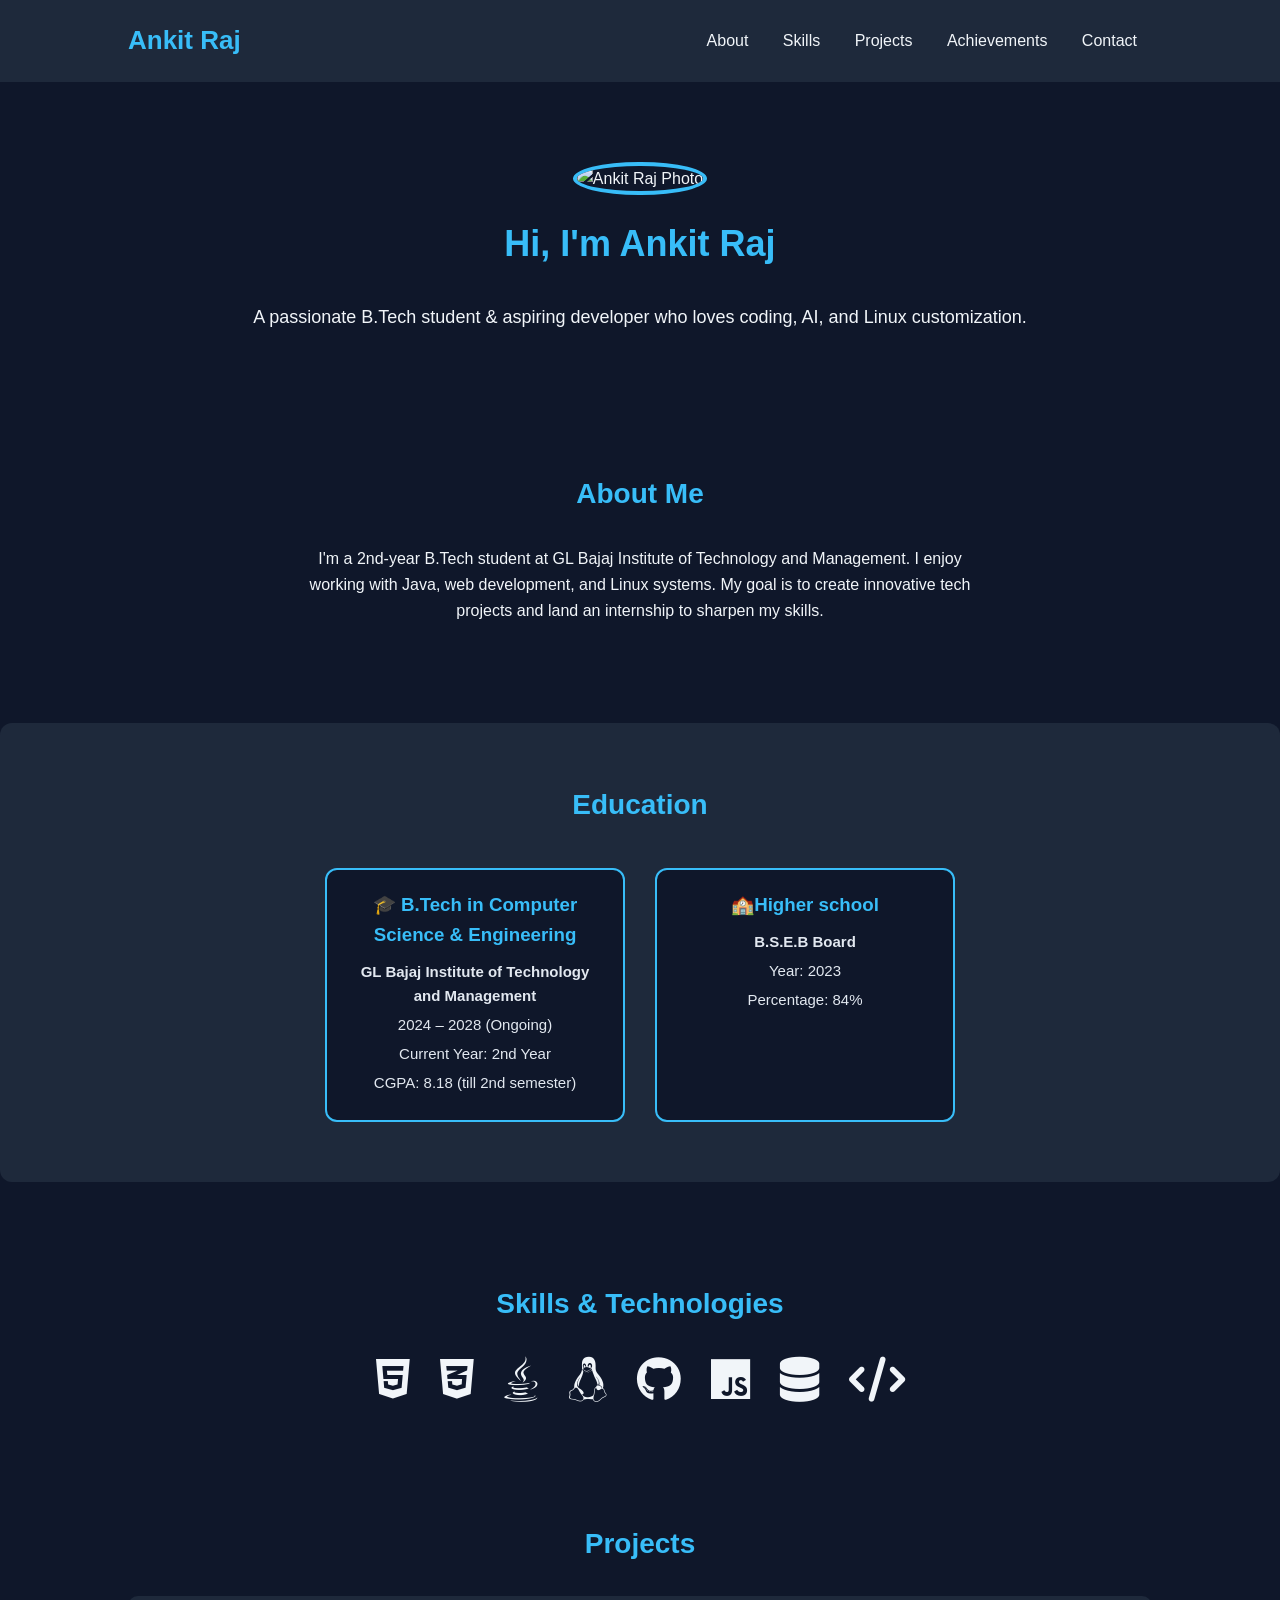
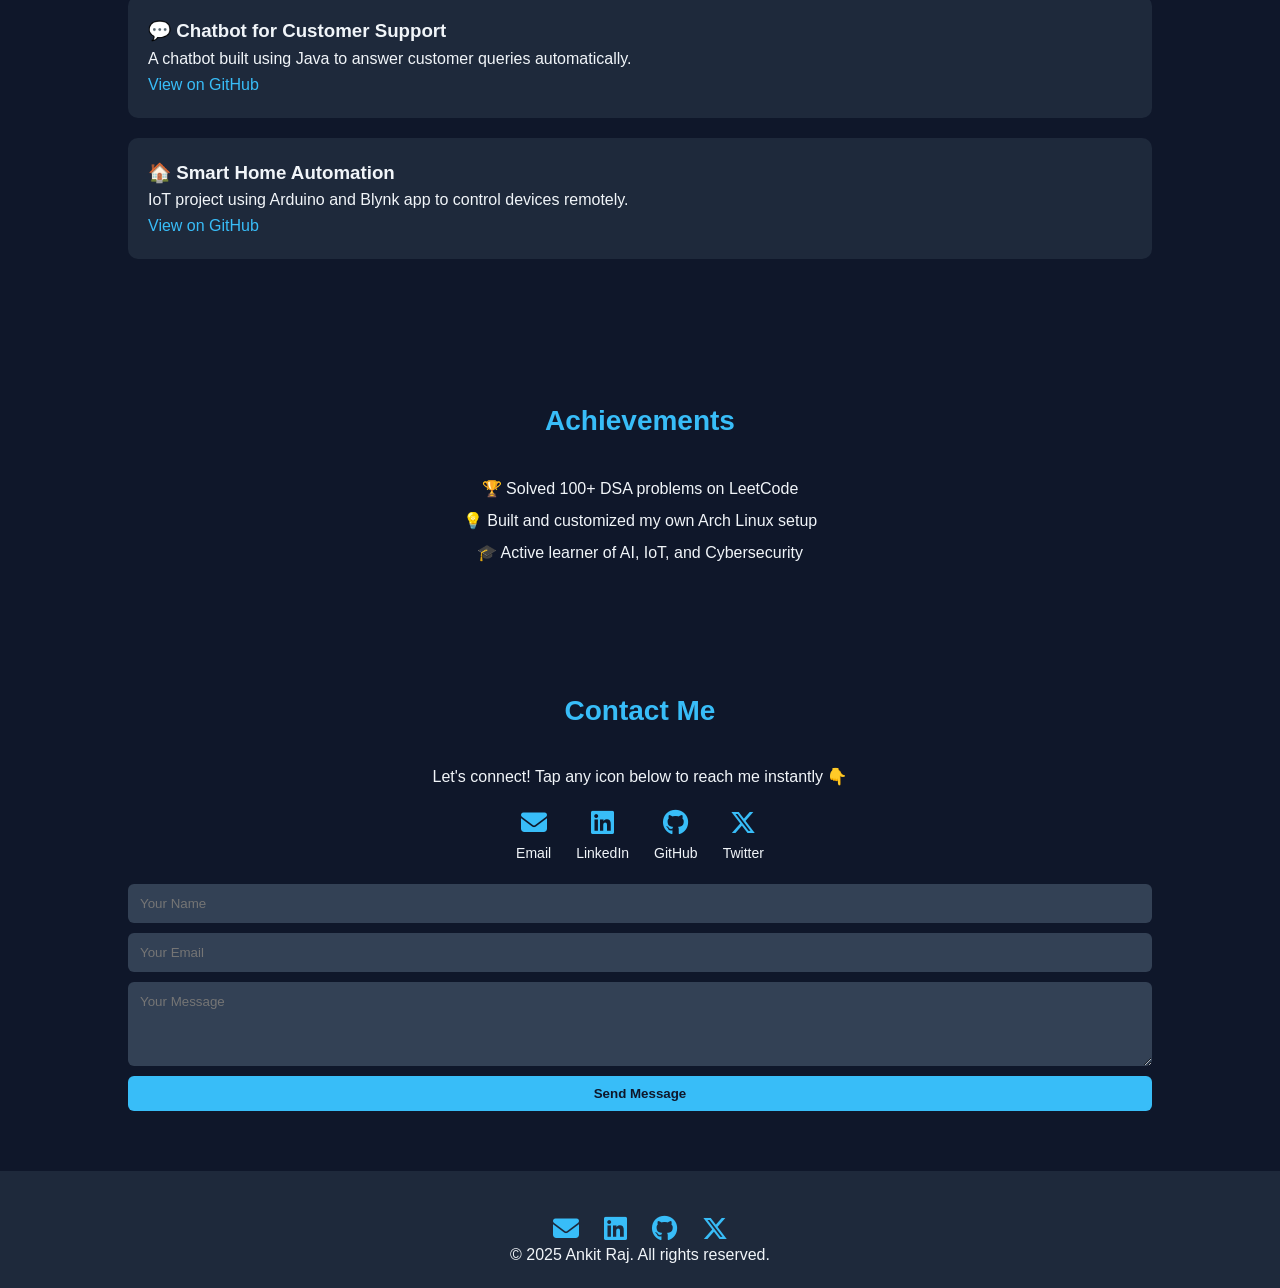
==== index.html @ f0e7cd14 "Rename index1.html to index.html" ====
<!DOCTYPE html>
<html lang="en">
<head>
  <meta charset="UTF-8" />
  <meta name="viewport" content="width=device-width, initial-scale=1.0" />
  <title>Ankit Raj | Portfolio</title>
  <link rel="stylesheet" href="https://cdnjs.cloudflare.com/ajax/libs/font-awesome/6.5.0/css/all.min.css">
  <style>
    * {
      margin: 0;
      padding: 0;
      box-sizing: border-box;
      font-family: "Poppins", sans-serif;
    }

    body {
      background-color: #0f172a;
      color: #f1f5f9;
      line-height: 1.6;
      scroll-behavior: smooth;
    }

    header {
      background-color: #1e293b;
      padding: 20px 10%;
      display: flex;
      justify-content: space-between;
      align-items: center;
      position: sticky;
      top: 0;
      z-index: 1000;
    }

    header h1 {
      color: #38bdf8;
      font-size: 26px;
    }

    nav a {
      color: #f1f5f9;
      margin: 0 15px;
      text-decoration: none;
      transition: 0.3s;
    }

    nav a:hover {
      color: #38bdf8;
    }

    .hero {
      text-align: center;
      padding: 80px 10%;
      animation: fadeIn 1s ease-in-out;
    }

    .hero img {
      width: 160px;
      height: 160px;
      border-radius: 50%;
      border: 4px solid #38bdf8;
      margin-bottom: 20px;
    }

    .hero h2 {
      font-size: 36px;
      color: #38bdf8;
    }

    .hero p {
      margin-top: 10px;
      font-size: 18px;
    }

    .btn {
      display: inline-block;
      margin-top: 20px;
      padding: 10px 25px;
      background: #38bdf8;
      color: #0f172a;
      border-radius: 25px;
      font-weight: bold;
      text-decoration: none;
      transition: 0.3s;
    }

    .btn:hover {
      background: #f1f5f9;
    }

    section {
      padding: 60px 10%;
    }

    section h2 {
      text-align: center;
      color: #38bdf8;
      margin-bottom: 30px;
      font-size: 28px;
    }

    .skills-icons {
      display: flex;
      justify-content: center;
      flex-wrap: wrap;
      gap: 30px;
      margin-top: 20px;
    }

    .skills-icons i {
      font-size: 45px;
      transition: 0.3s;
    }

    .skills-icons i:hover {
      transform: scale(1.2);
      color: #38bdf8;
    }

    .projects div {
      background: #1e293b;
      padding: 20px;
      border-radius: 10px;
      margin-bottom: 20px;
    }

    .projects a {
      color: #38bdf8;
      text-decoration: none;
    }

    .achievements ul {
      list-style: none;
      line-height: 2;
      text-align: center;
    }

    .contact .social-links {
      display: flex;
      justify-content: center;
      gap: 25px;
      margin-top: 20px;
    }

    .social-links a {
      color: #38bdf8;
      font-size: 28px;
      transition: 0.3s;
    }

    .social-links a:hover {
      color: #f1f5f9;
      transform: scale(1.2);
    }
    form {
      display: flex;
      flex-direction: column;
      gap: 10px;
      margin-top: 20px;
    }

    form input, form textarea {
      padding: 12px;
      border-radius: 6px;
      border: none;
      outline: none;
      background: #334155;
      color: #e2e8f0;
    }

    form button {
      background: #38bdf8;
      border: none;
      padding: 10px;
      border-radius: 6px;
      color: #0f172a;
      font-weight: bold;
      cursor: pointer;
      transition: 0.3s;
    }

    form button:hover {
      background: #7dd3fc;
    }

    footer {
      text-align: center;
      padding: 20px;
      background: #1e293b;
    }
    /* 🎓 Education Section */
#education {
  background: #1e293b;
  padding: 60px 10%;
  border-radius: 12px;
  margin: 40px 0;
  animation: fadeIn 1s ease-in-out;
}

#education h2 {
  text-align: center;
  color: #38bdf8;
  margin-bottom: 40px;
  font-size: 28px;
}

.edu-container {
  display: flex;
  justify-content: center;
  flex-wrap: wrap;
  gap: 30px;
}

.edu-card {
  background: #0f172a;
  border: 2px solid #38bdf8;
  border-radius: 12px;
  padding: 20px;
  width: 300px;
  text-align: center;
  transition: 0.3s ease;
}

.edu-card:hover {
  transform: translateY(-5px);
  background: #12213b;
}

.edu-card h3 {
  color: #38bdf8;
  margin-bottom: 10px;
}

.edu-card p {
  color: #e2e8f0;
  font-size: 15px;
  margin-bottom: 5px;
}

/* 📱 Responsive Education Section */
@media (max-width: 768px) {
  .edu-container {
    flex-direction: column;
    align-items: center;
  }
  .edu-card {
    width: 90%;
  }
}


    @keyframes fadeIn {
      from { opacity: 0; transform: translateY(30px); }
      to { opacity: 1; transform: translateY(0); }
    }

    @media (max-width: 768px) {
  header {
    flex-direction: column;
    align-items: center;
    text-align: center;
  }

  nav {
    display: flex;
    flex-wrap: wrap;
    justify-content: center;
    margin-top: 10px;
  }

  nav a {
    margin: 8px;
    font-size: 16px;
  }

  .hero {
    padding: 60px 5%;
  }

  .hero img {
    width: 120px;
    height: 120px;
  }

  .hero h2 {
    font-size: 28px;
  }

  .hero p {
    font-size: 16px;
  }

  section {
    padding: 40px 5%;
  }

  .skills-icons {
    gap: 20px;
  }

  .skills-icons i {
    font-size: 35px;
  }

  .projects div {
    padding: 15px;
  }

  .achievements ul {
    font-size: 15px;
  }

  .social-links a {
    font-size: 24px;
  }

  footer p {
    font-size: 14px;
  }
}
/* 📱 Responsive Social Media Buttons */
.social-links {
  display: flex;
  justify-content: center;
  flex-wrap: wrap;
  gap: 25px;
  margin-top: 25px;
}

.social-links a {
  display: flex;
  flex-direction: column;
  align-items: center;
  color: #38bdf8;
  font-size: 26px;
  text-decoration: none;
  transition: 0.3s ease;
}

.social-links a span {
  font-size: 14px;
  color: #f1f5f9;
  margin-top: 6px;
}

.social-links a:hover {
  color: #ffffff;
  transform: scale(1.2);
}

/* 📱 Mobile Friendly Social Icons */
@media (max-width: 768px) {
  .social-links {
    flex-direction: row;
    flex-wrap: wrap;
    gap: 20px;
  }

  .social-links a {
    font-size: 24px;
  }

  .social-links a span {
    font-size: 12px;
  }

  footer .social-links {
    flex-wrap: nowrap;
    gap: 18px;
  }
}

    
  </style>
</head>
<body>

  <header>
    <h1>Ankit Raj</h1>
    <nav>
      <a href="#about">About</a>
      <a href="#skills">Skills</a>
      <a href="#projects">Projects</a>
      <a href="#achievements">Achievements</a>
      <a href="#contact">Contact</a>
    </nav>
  </header>

  <section class="hero">
    <img src="ankit.jpeg" alt="Ankit Raj Photo">
    <h2>Hi, I'm Ankit Raj</h2>
    <p>A passionate B.Tech student & aspiring developer who loves coding, AI, and Linux customization.</p>
  </section>

  <section id="about">
    <h2>About Me</h2>
    <p style="text-align:center; max-width:700px; margin:auto;">
      I'm a 2nd-year B.Tech student at GL Bajaj Institute of Technology and Management.  
      I enjoy working with Java, web development, and Linux systems.  
      My goal is to create innovative tech projects and land an internship to sharpen my skills.
    </p>
  </section>
  <section id="education">
  <h2>Education</h2>
  <div class="edu-container">
    <div class="edu-card">
      <h3>🎓 B.Tech in Computer Science & Engineering</h3>
      <p><strong>GL Bajaj Institute of Technology and Management</strong></p>
      <p>2024 – 2028 (Ongoing)</p>
      <p>Current Year: 2nd Year</p>
      <p>CGPA: 8.18 (till 2nd semester)</p>
    </div>

    <div class="edu-card">
      <h3>🏫Higher school</h3>
      <p><strong>B.S.E.B Board</strong></p>
      <p>Year: 2023</p>
      <p>Percentage: 84%</p>
    </div>
  </div>
</section>



  <section id="skills">
    <h2>Skills & Technologies</h2>
    <div class="skills-icons">
      <i class="fa-brands fa-html5" title="HTML5"></i>
      <i class="fa-brands fa-css3-alt" title="CSS3"></i>
      <i class="fa-brands fa-java" title="Java"></i>
      <i class="fa-brands fa-linux" title="Linux"></i>
      <i class="fa-brands fa-github" title="GitHub"></i>
      <i class="fa-brands fa-js" title="JavaScript"></i>
      <i class="fa-solid fa-database" title="Database"></i>
      <i class="fa-solid fa-code" title="C Programming"></i>
    </div>
  </section>

  <section id="projects" class="projects">
    <h2>Projects</h2>
    <div>
      <h3>💬 Chatbot for Customer Support</h3>
      <p>A chatbot built using Java to answer customer queries automatically.</p>
      <a href="https://github.com/ankitraj/chatbot" target="_blank">View on GitHub</a>
    </div>
    <div>
      <h3>🏠 Smart Home Automation</h3>
      <p>IoT project using Arduino and Blynk app to control devices remotely.</p>
      <a href="https://github.com/ankitraj/smart-home" target="_blank">View on GitHub</a>
    </div>
  </section>

  <section id="achievements" class="achievements">
    <h2>Achievements</h2>
    <ul>
      <li>🏆 Solved 100+ DSA problems on LeetCode</li>
      <li>💡 Built and customized my own Arch Linux setup</li>
      <li>🎓 Active learner of AI, IoT, and Cybersecurity</li>
    </ul>
  </section>
<section id="contact" class="contact">
  <h2>Contact Me</h2>
  <p style="text-align:center;">Let's connect! Tap any icon below to reach me instantly 👇</p>
  <div class="social-links">
    <a href="mailto:ankitraj@example.com" target="_blank" title="Send Email">
      <i class="fa-solid fa-envelope"></i>
      <span>Email</span>
    </a>
    <a href="https://linkedin.com/in/ankitraj" target="_blank" title="LinkedIn Profile">
      <i class="fa-brands fa-linkedin"></i>
      <span>LinkedIn</span>
    </a>
    <a href="https://github.com/ankitraj" target="_blank" title="GitHub Profile">
      <i class="fa-brands fa-github"></i>
      <span>GitHub</span>
    </a>
    <a href="https://twitter.com/ankitraj" target="_blank" title="Twitter Profile">
      <i class="fa-brands fa-x-twitter"></i>
      <span>Twitter</span>
    </a>
  </div>
   <form action="https://formspree.io/f/yourformid" method="POST">
      <input type="text" name="name" placeholder="Your Name" required>
      <input type="email" name="email" placeholder="Your Email" required>
      <textarea name="message" rows="4" placeholder="Your Message" required></textarea>
      <button type="submit">Send Message</button>
    </form>
</section>

<footer>
  <div class="social-links">
    <a href="ankit2508raj@gmail.com" target="_blank"><i class="fa-solid fa-envelope"></i></a>
    <a href="https://linkedin.com/in/ankitraj" target="_blank"><i class="fa-brands fa-linkedin"></i></a>
    <a href="https://github.com/Ankit7486" target="_blank"><i class="fa-brands fa-github"></i></a>
    <a href="https://twitter.com/ankitraj" target="_blank"><i class="fa-brands fa-x-twitter"></i></a>
  </div>
  <p>© 2025 Ankit Raj. All rights reserved.</p>
</footer>


</body>
</html>
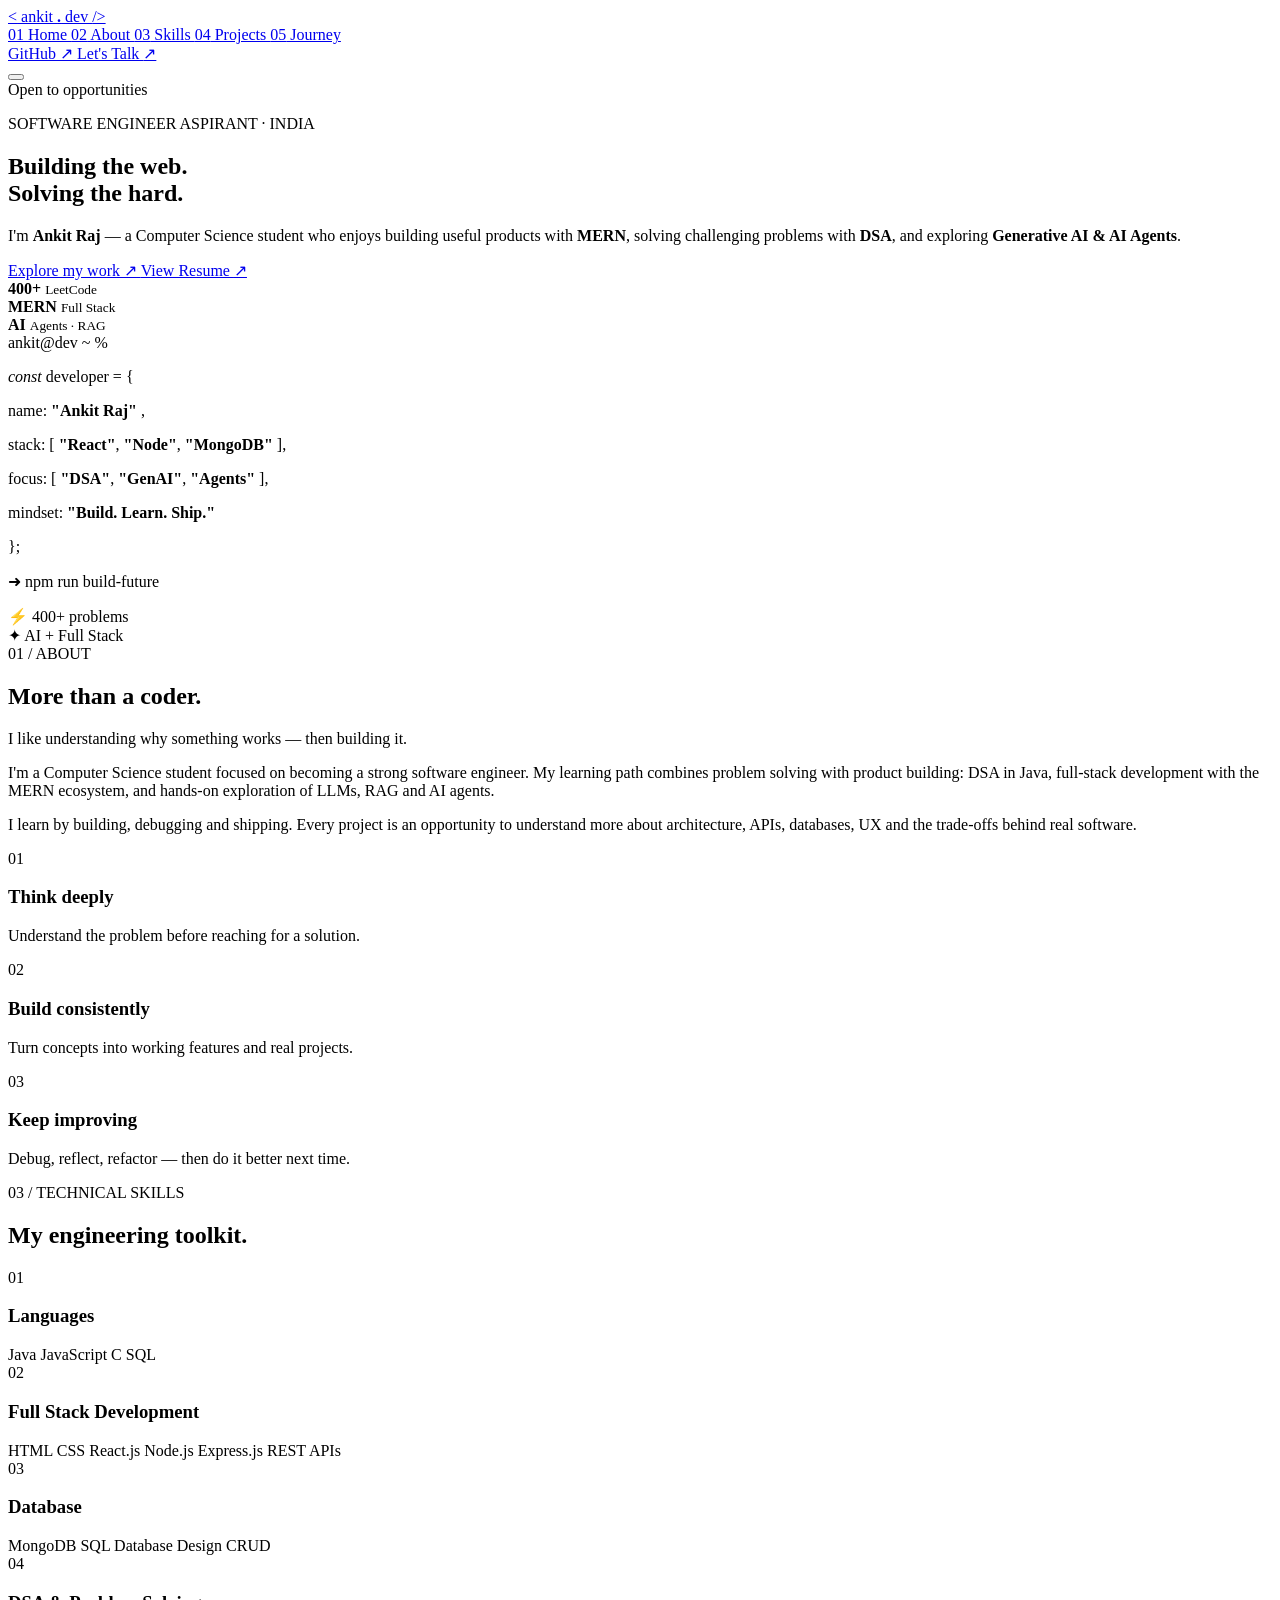
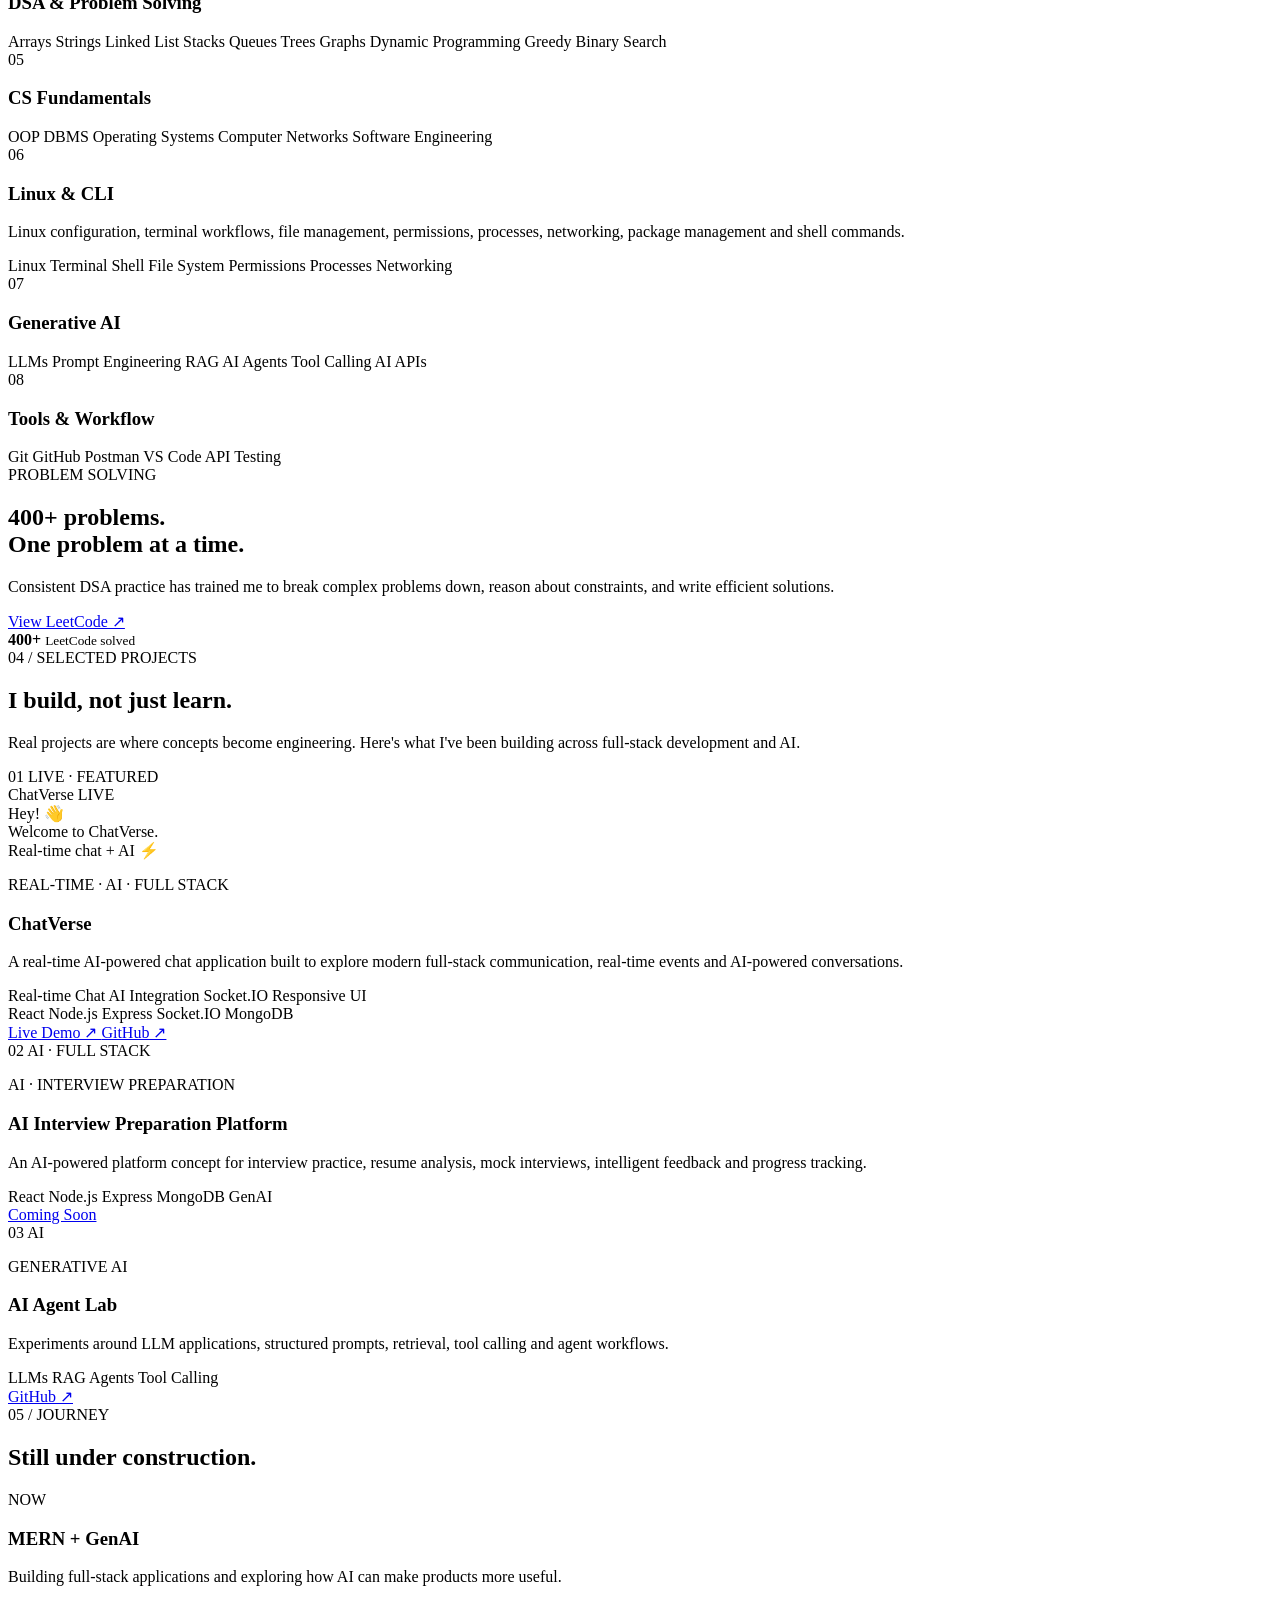
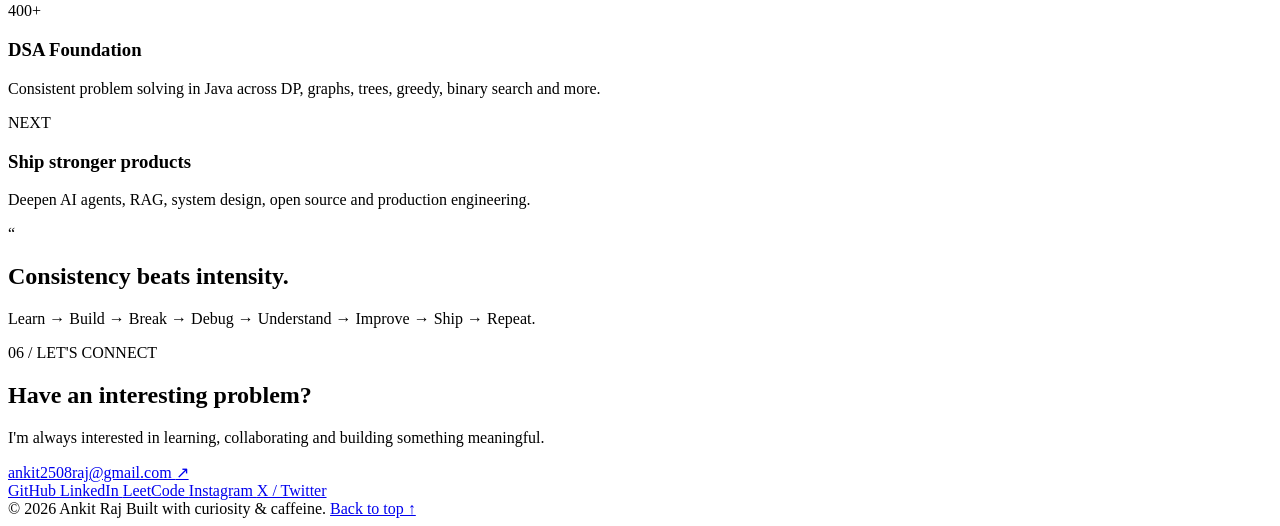
==== commit c299670e: "Update index.html" ====
--- a/index.html
+++ b/index.html
@@ -1,501 +1,1600 @@
 <!DOCTYPE html>
 <html lang="en">
+
 <head>
-  <meta charset="UTF-8" />
-  <meta name="viewport" content="width=device-width, initial-scale=1.0" />
-  <title>Ankit Raj | Portfolio</title>
-  <link rel="stylesheet" href="https://cdnjs.cloudflare.com/ajax/libs/font-awesome/6.5.0/css/all.min.css">
-  <style>
-    * {
-      margin: 0;
-      padding: 0;
-      box-sizing: border-box;
-      font-family: "Poppins", sans-serif;
-    }
-
-    body {
-      background-color: #0f172a;
-      color: #f1f5f9;
-      line-height: 1.6;
-      scroll-behavior: smooth;
-    }
-
-    header {
-      background-color: #1e293b;
-      padding: 20px 10%;
-      display: flex;
-      justify-content: space-between;
-      align-items: center;
-      position: sticky;
-      top: 0;
-      z-index: 1000;
-    }
-
-    header h1 {
-      color: #38bdf8;
-      font-size: 26px;
-    }
-
-    nav a {
-      color: #f1f5f9;
-      margin: 0 15px;
-      text-decoration: none;
-      transition: 0.3s;
-    }
-
-    nav a:hover {
-      color: #38bdf8;
-    }
-
-    .hero {
-      text-align: center;
-      padding: 80px 10%;
-      animation: fadeIn 1s ease-in-out;
-    }
-
-    .hero img {
-      width: 160px;
-      height: 160px;
-      border-radius: 50%;
-      border: 4px solid #38bdf8;
-      margin-bottom: 20px;
-    }
-
-    .hero h2 {
-      font-size: 36px;
-      color: #38bdf8;
-    }
-
-    .hero p {
-      margin-top: 10px;
-      font-size: 18px;
-    }
-
-    .btn {
-      display: inline-block;
-      margin-top: 20px;
-      padding: 10px 25px;
-      background: #38bdf8;
-      color: #0f172a;
-      border-radius: 25px;
-      font-weight: bold;
-      text-decoration: none;
-      transition: 0.3s;
-    }
-
-    .btn:hover {
-      background: #f1f5f9;
-    }
-
-    section {
-      padding: 60px 10%;
-    }
-
-    section h2 {
-      text-align: center;
-      color: #38bdf8;
-      margin-bottom: 30px;
-      font-size: 28px;
-    }
-
-    .skills-icons {
-      display: flex;
-      justify-content: center;
-      flex-wrap: wrap;
-      gap: 30px;
-      margin-top: 20px;
-    }
-
-    .skills-icons i {
-      font-size: 45px;
-      transition: 0.3s;
-    }
-
-    .skills-icons i:hover {
-      transform: scale(1.2);
-      color: #38bdf8;
-    }
-
-    .projects div {
-      background: #1e293b;
-      padding: 20px;
-      border-radius: 10px;
-      margin-bottom: 20px;
-    }
-
-    .projects a {
-      color: #38bdf8;
-      text-decoration: none;
-    }
-
-    .achievements ul {
-      list-style: none;
-      line-height: 2;
-      text-align: center;
-    }
-
-    .contact .social-links {
-      display: flex;
-      justify-content: center;
-      gap: 25px;
-      margin-top: 20px;
-    }
-
-    .social-links a {
-      color: #38bdf8;
-      font-size: 28px;
-      transition: 0.3s;
-    }
-
-    .social-links a:hover {
-      color: #f1f5f9;
-      transform: scale(1.2);
-    }
-    form {
-      display: flex;
-      flex-direction: column;
-      gap: 10px;
-      margin-top: 20px;
-    }
-
-    form input, form textarea {
-      padding: 12px;
-      border-radius: 6px;
-      border: none;
-      outline: none;
-      background: #334155;
-      color: #e2e8f0;
-    }
-
-    form button {
-      background: #38bdf8;
-      border: none;
-      padding: 10px;
-      border-radius: 6px;
-      color: #0f172a;
-      font-weight: bold;
-      cursor: pointer;
-      transition: 0.3s;
-    }
-
-    form button:hover {
-      background: #7dd3fc;
-    }
-
-    footer {
-      text-align: center;
-      padding: 20px;
-      background: #1e293b;
-    }
-    /* 🎓 Education Section */
-#education {
-  background: #1e293b;
-  padding: 60px 10%;
-  border-radius: 12px;
-  margin: 40px 0;
-  animation: fadeIn 1s ease-in-out;
-}
-
-#education h2 {
-  text-align: center;
-  color: #38bdf8;
-  margin-bottom: 40px;
-  font-size: 28px;
-}
-
-.edu-container {
-  display: flex;
-  justify-content: center;
-  flex-wrap: wrap;
-  gap: 30px;
-}
-
-.edu-card {
-  background: #0f172a;
-  border: 2px solid #38bdf8;
-  border-radius: 12px;
-  padding: 20px;
-  width: 300px;
-  text-align: center;
-  transition: 0.3s ease;
-}
-
-.edu-card:hover {
-  transform: translateY(-5px);
-  background: #12213b;
-}
-
-.edu-card h3 {
-  color: #38bdf8;
-  margin-bottom: 10px;
-}
-
-.edu-card p {
-  color: #e2e8f0;
-  font-size: 15px;
-  margin-bottom: 5px;
-}
-
-/* 📱 Responsive Education Section */
-@media (max-width: 768px) {
-  .edu-container {
-    flex-direction: column;
-    align-items: center;
-  }
-  .edu-card {
-    width: 90%;
-  }
-}
-
-
-    @keyframes fadeIn {
-      from { opacity: 0; transform: translateY(30px); }
-      to { opacity: 1; transform: translateY(0); }
-    }
-
-    @media (max-width: 768px) {
-  header {
-    flex-direction: column;
-    align-items: center;
-    text-align: center;
-  }
-
-  nav {
-    display: flex;
-    flex-wrap: wrap;
-    justify-content: center;
-    margin-top: 10px;
-  }
-
-  nav a {
-    margin: 8px;
-    font-size: 16px;
-  }
-
-  .hero {
-    padding: 60px 5%;
-  }
-
-  .hero img {
-    width: 120px;
-    height: 120px;
-  }
-
-  .hero h2 {
-    font-size: 28px;
-  }
-
-  .hero p {
-    font-size: 16px;
-  }
-
-  section {
-    padding: 40px 5%;
-  }
-
-  .skills-icons {
-    gap: 20px;
-  }
-
-  .skills-icons i {
-    font-size: 35px;
-  }
-
-  .projects div {
-    padding: 15px;
-  }
-
-  .achievements ul {
-    font-size: 15px;
-  }
-
-  .social-links a {
-    font-size: 24px;
-  }
-
-  footer p {
-    font-size: 14px;
-  }
-}
-/* 📱 Responsive Social Media Buttons */
-.social-links {
-  display: flex;
-  justify-content: center;
-  flex-wrap: wrap;
-  gap: 25px;
-  margin-top: 25px;
-}
-
-.social-links a {
-  display: flex;
-  flex-direction: column;
-  align-items: center;
-  color: #38bdf8;
-  font-size: 26px;
-  text-decoration: none;
-  transition: 0.3s ease;
-}
-
-.social-links a span {
-  font-size: 14px;
-  color: #f1f5f9;
-  margin-top: 6px;
-}
-
-.social-links a:hover {
-  color: #ffffff;
-  transform: scale(1.2);
-}
-
-/* 📱 Mobile Friendly Social Icons */
-@media (max-width: 768px) {
-  .social-links {
-    flex-direction: row;
-    flex-wrap: wrap;
-    gap: 20px;
-  }
-
-  .social-links a {
-    font-size: 24px;
-  }
-
-  .social-links a span {
-    font-size: 12px;
-  }
-
-  footer .social-links {
-    flex-wrap: nowrap;
-    gap: 18px;
-  }
-}
-
-    
-  </style>
+
+  <meta charset="UTF-8">
+
+  <meta
+    name="viewport"
+    content="width=device-width, initial-scale=1.0"
+  >
+
+  <meta
+    name="description"
+    content="Ankit Raj — Software Engineer Aspirant, MERN Full-Stack Developer, DSA Problem Solver and Generative AI Explorer."
+  >
+
+  <meta
+    name="author"
+    content="Ankit Raj"
+  >
+
+  <title>
+    Ankit Raj | Software Engineer • Full Stack • AI
+  </title>
+
+
+  <!-- Fonts -->
+
+  <link rel="preconnect" href="https://fonts.googleapis.com">
+
+  <link
+    rel="preconnect"
+    href="https://fonts.gstatic.com"
+    crossorigin
+  >
+
+  <link
+    href="https://fonts.googleapis.com/css2?family=Inter:wght@400;500;600;700;800&family=JetBrains+Mono:wght@400;500;600&display=swap"
+    rel="stylesheet"
+  >
+
+
+  <!-- CSS -->
+
+  <link
+    rel="stylesheet"
+    href="style.css"
+  >
+
 </head>
+
+
 <body>
 
-  <header>
-    <h1>Ankit Raj</h1>
-    <nav>
-      <a href="#about">About</a>
-      <a href="#skills">Skills</a>
-      <a href="#projects">Projects</a>
-      <a href="#achievements">Achievements</a>
-      <a href="#contact">Contact</a>
-    </nav>
+
+  <!-- Background -->
+
+  <div class="noise"></div>
+
+  <div class="grid-bg"></div>
+
+
+
+  <!-- =====================================================
+       NAVBAR
+  ====================================================== -->
+
+  <header class="navbar">
+
+    <div class="nav-inner">
+
+
+      <!-- Logo -->
+
+      <a
+        href="#home"
+        class="logo"
+      >
+
+        <span>&lt;</span>
+
+        ankit
+
+        <b>.</b>
+
+        dev
+
+        <span>/&gt;</span>
+
+      </a>
+
+
+
+      <!-- Navigation -->
+
+      <nav class="nav-links">
+
+        <a
+          href="#home"
+          class="nav-link active"
+        >
+          <span>01</span>
+          Home
+        </a>
+
+
+        <a
+          href="#about"
+          class="nav-link"
+        >
+          <span>02</span>
+          About
+        </a>
+
+
+        <a
+          href="#skills"
+          class="nav-link"
+        >
+          <span>03</span>
+          Skills
+        </a>
+
+
+        <a
+          href="#projects"
+          class="nav-link"
+        >
+          <span>04</span>
+          Projects
+        </a>
+
+
+        <a
+          href="#journey"
+          class="nav-link"
+        >
+          <span>05</span>
+          Journey
+        </a>
+
+      </nav>
+
+
+
+      <!-- Right -->
+
+      <div class="nav-right">
+
+
+        <a
+          href="https://github.com/Ankit7486"
+          target="_blank"
+          rel="noreferrer"
+          class="nav-social"
+        >
+          GitHub ↗
+        </a>
+
+
+        <a
+          href="#contact"
+          class="resume-btn"
+        >
+          Let's Talk
+          <span>↗</span>
+        </a>
+
+
+      </div>
+
+
+
+      <!-- Mobile -->
+
+      <button
+        class="mobile-menu"
+        aria-label="Open menu"
+      >
+
+        <span></span>
+        <span></span>
+        <span></span>
+
+      </button>
+
+
+    </div>
+
   </header>
 
-  <section class="hero">
-    <img src="ankit.jpeg" alt="Ankit Raj Photo">
-    <h2>Hi, I'm Ankit Raj</h2>
-    <p>A passionate B.Tech student & aspiring developer who loves coding, AI, and Linux customization.</p>
-  </section>
-
-  <section id="about">
-    <h2>About Me</h2>
-    <p style="text-align:center; max-width:700px; margin:auto;">
-      I'm a 2nd-year B.Tech student at GL Bajaj Institute of Technology and Management.  
-      I enjoy working with Java, web development, and Linux systems.  
-      My goal is to create innovative tech projects and land an internship to sharpen my skills.
-    </p>
-  </section>
-  <section id="education">
-  <h2>Education</h2>
-  <div class="edu-container">
-    <div class="edu-card">
-      <h3>🎓 B.Tech in Computer Science & Engineering</h3>
-      <p><strong>GL Bajaj Institute of Technology and Management</strong></p>
-      <p>2024 – 2028 (Ongoing)</p>
-      <p>Current Year: 2nd Year</p>
-      <p>CGPA: 8.18 (till 2nd semester)</p>
-    </div>
-
-    <div class="edu-card">
-      <h3>🏫Higher school</h3>
-      <p><strong>B.S.E.B Board</strong></p>
-      <p>Year: 2023</p>
-      <p>Percentage: 84%</p>
-    </div>
-  </div>
-</section>
-
-
-
-  <section id="skills">
-    <h2>Skills & Technologies</h2>
-    <div class="skills-icons">
-      <i class="fa-brands fa-html5" title="HTML5"></i>
-      <i class="fa-brands fa-css3-alt" title="CSS3"></i>
-      <i class="fa-brands fa-java" title="Java"></i>
-      <i class="fa-brands fa-linux" title="Linux"></i>
-      <i class="fa-brands fa-github" title="GitHub"></i>
-      <i class="fa-brands fa-js" title="JavaScript"></i>
-      <i class="fa-solid fa-database" title="Database"></i>
-      <i class="fa-solid fa-code" title="C Programming"></i>
-    </div>
-  </section>
-
-  <section id="projects" class="projects">
-    <h2>Projects</h2>
-    <div>
-      <h3>💬 Chatbot for Customer Support</h3>
-      <p>A chatbot built using Java to answer customer queries automatically.</p>
-      <a href="https://github.com/ankitraj/chatbot" target="_blank">View on GitHub</a>
-    </div>
-    <div>
-      <h3>🏠 Smart Home Automation</h3>
-      <p>IoT project using Arduino and Blynk app to control devices remotely.</p>
-      <a href="https://github.com/ankitraj/smart-home" target="_blank">View on GitHub</a>
-    </div>
-  </section>
-
-  <section id="achievements" class="achievements">
-    <h2>Achievements</h2>
-    <ul>
-      <li>🏆 Solved 100+ DSA problems on LeetCode</li>
-      <li>💡 Built and customized my own Arch Linux setup</li>
-      <li>🎓 Active learner of AI, IoT, and Cybersecurity</li>
-    </ul>
-  </section>
-<section id="contact" class="contact">
-  <h2>Contact Me</h2>
-  <p style="text-align:center;">Let's connect! Tap any icon below to reach me instantly 👇</p>
-  <div class="social-links">
-    <a href="mailto:ankitraj@example.com" target="_blank" title="Send Email">
-      <i class="fa-solid fa-envelope"></i>
-      <span>Email</span>
+
+
+  <!-- =====================================================
+       MAIN
+  ====================================================== -->
+
+  <main>
+
+
+    <!-- =================================================
+         HERO
+    ================================================== -->
+
+    <section
+      id="home"
+      class="hero section"
+    >
+
+
+      <div class="hero-copy reveal">
+
+
+        <div class="status">
+
+          <i></i>
+
+          Open to opportunities
+
+        </div>
+
+
+        <p class="eyebrow">
+
+          SOFTWARE ENGINEER ASPIRANT · INDIA
+
+        </p>
+
+
+        <h1>
+
+          Building the web.
+
+          <br>
+
+          <span>
+            Solving the hard.
+          </span>
+
+        </h1>
+
+
+        <p class="hero-text">
+
+          I'm <strong>Ankit Raj</strong> — a Computer Science
+          student who enjoys building useful products with
+          <strong>MERN</strong>, solving challenging problems
+          with <strong>DSA</strong>, and exploring
+          <strong>Generative AI & AI Agents</strong>.
+
+        </p>
+
+
+
+        <div class="hero-actions">
+
+
+          <a
+            href="#projects"
+            class="btn primary"
+          >
+
+            Explore my work
+
+            <span>↗</span>
+
+          </a>
+
+
+           <a
+    href="assets/Ankit-Raj-Resume.pdf"
+    target="_blank"
+    class="btn ghost"
+  >
+    View Resume
+    <span>↗</span>
+  </a>
+
+
+        </div>
+
+
+
+        <div class="quick-stats">
+
+
+          <div>
+
+            <b>400+</b>
+
+            <small>
+              LeetCode
+            </small>
+
+          </div>
+
+
+          <div>
+
+            <b>MERN</b>
+
+            <small>
+              Full Stack
+            </small>
+
+          </div>
+
+
+          <div>
+
+            <b>AI</b>
+
+            <small>
+              Agents · RAG
+            </small>
+
+          </div>
+
+
+        </div>
+
+
+      </div>
+
+
+
+      <!-- Terminal -->
+
+      <div class="hero-visual reveal">
+
+
+        <div class="orb"></div>
+
+
+        <div class="terminal">
+
+
+          <div class="terminal-bar">
+
+            <span></span>
+            <span></span>
+            <span></span>
+
+            <label>
+              ankit@dev ~ %
+            </label>
+
+          </div>
+
+
+
+          <div class="terminal-body">
+
+
+            <p>
+              <em>const</em> developer = {
+            </p>
+
+
+            <p class="indent">
+
+              name:
+
+              <strong>
+                "Ankit Raj"
+              </strong>,
+
+            </p>
+
+
+            <p class="indent">
+
+              stack:
+
+              [
+
+              <strong>"React"</strong>,
+
+              <strong>"Node"</strong>,
+
+              <strong>"MongoDB"</strong>
+
+              ],
+
+            </p>
+
+
+            <p class="indent">
+
+              focus:
+
+              [
+
+              <strong>"DSA"</strong>,
+
+              <strong>"GenAI"</strong>,
+
+              <strong>"Agents"</strong>
+
+              ],
+
+            </p>
+
+
+            <p class="indent">
+
+              mindset:
+
+              <strong>
+                "Build. Learn. Ship."
+              </strong>
+
+            </p>
+
+
+            <p>
+              };
+            </p>
+
+
+            <p class="cursor-line">
+
+              <span>➜</span>
+
+              npm run build-future
+
+              <span class="cursor"></span>
+
+            </p>
+
+
+          </div>
+
+
+        </div>
+
+
+
+        <div class="floating-card fc-one">
+
+          ⚡
+
+          <span>
+            400+ problems
+          </span>
+
+        </div>
+
+
+        <div class="floating-card fc-two">
+
+          ✦
+
+          <span>
+            AI + Full Stack
+          </span>
+
+        </div>
+
+
+      </div>
+
+
+    </section>
+
+
+
+    <!-- =================================================
+         ABOUT
+    ================================================== -->
+
+    <section
+      id="about"
+      class="section about"
+    >
+
+
+      <div class="section-head reveal">
+
+        <span>
+          01 / ABOUT
+        </span>
+
+        <h2>
+          More than a coder.
+        </h2>
+
+      </div>
+
+
+
+      <div class="about-grid">
+
+
+        <div class="about-main reveal">
+
+
+          <p class="big-copy">
+
+            I like understanding
+            <span>why</span>
+            something works —
+            then building it.
+
+          </p>
+
+
+          <p>
+
+            I'm a Computer Science student focused on becoming
+            a strong software engineer. My learning path combines
+            problem solving with product building: DSA in Java,
+            full-stack development with the MERN ecosystem, and
+            hands-on exploration of LLMs, RAG and AI agents.
+
+          </p>
+
+
+          <p>
+
+            I learn by building, debugging and shipping.
+            Every project is an opportunity to understand more
+            about architecture, APIs, databases, UX and the
+            trade-offs behind real software.
+
+          </p>
+
+
+        </div>
+
+
+
+        <div class="principles reveal">
+
+
+          <div>
+
+            <span>01</span>
+
+            <h3>
+              Think deeply
+            </h3>
+
+            <p>
+              Understand the problem before reaching
+              for a solution.
+            </p>
+
+          </div>
+
+
+          <div>
+
+            <span>02</span>
+
+            <h3>
+              Build consistently
+            </h3>
+
+            <p>
+              Turn concepts into working features
+              and real projects.
+            </p>
+
+          </div>
+
+
+          <div>
+
+            <span>03</span>
+
+            <h3>
+              Keep improving
+            </h3>
+
+            <p>
+              Debug, reflect, refactor — then do it
+              better next time.
+            </p>
+
+          </div>
+
+
+        </div>
+
+
+      </div>
+
+
+    </section>
+
+
+
+    <!-- =================================================
+         SKILLS
+    ================================================== -->
+
+    <section
+      id="skills"
+      class="section"
+    >
+
+
+      <div class="section-head reveal">
+
+        <span>
+          03 / TECHNICAL SKILLS
+        </span>
+
+        <h2>
+          My engineering toolkit.
+        </h2>
+
+      </div>
+
+
+
+      <div class="skills-container">
+
+
+        <!-- Languages -->
+
+        <article class="skill-category reveal">
+
+          <div class="skill-category-head">
+
+            <span class="skill-number">
+              01
+            </span>
+
+            <h3>
+              Languages
+            </h3>
+
+          </div>
+
+
+          <div class="skill-tags">
+
+            <span>Java</span>
+            <span>JavaScript</span>
+            <span>C</span>
+            <span>SQL</span>
+
+          </div>
+
+        </article>
+
+
+
+        <!-- Full Stack -->
+
+        <article class="skill-category reveal">
+
+          <div class="skill-category-head">
+
+            <span class="skill-number">
+              02
+            </span>
+
+            <h3>
+              Full Stack Development
+            </h3>
+
+          </div>
+
+
+          <div class="skill-tags">
+
+            <span>HTML</span>
+            <span>CSS</span>
+            <span>React.js</span>
+            <span>Node.js</span>
+            <span>Express.js</span>
+            <span>REST APIs</span>
+
+          </div>
+
+        </article>
+
+
+
+        <!-- Database -->
+
+        <article class="skill-category reveal">
+
+          <div class="skill-category-head">
+
+            <span class="skill-number">
+              03
+            </span>
+
+            <h3>
+              Database
+            </h3>
+
+          </div>
+
+
+          <div class="skill-tags">
+
+            <span>MongoDB</span>
+            <span>SQL</span>
+            <span>Database Design</span>
+            <span>CRUD</span>
+
+          </div>
+
+        </article>
+
+
+
+        <!-- DSA -->
+
+        <article class="skill-category reveal">
+
+          <div class="skill-category-head">
+
+            <span class="skill-number">
+              04
+            </span>
+
+            <h3>
+              DSA & Problem Solving
+            </h3>
+
+          </div>
+
+
+          <div class="skill-tags">
+
+            <span>Arrays</span>
+            <span>Strings</span>
+            <span>Linked List</span>
+            <span>Stacks</span>
+            <span>Queues</span>
+            <span>Trees</span>
+            <span>Graphs</span>
+            <span>Dynamic Programming</span>
+            <span>Greedy</span>
+            <span>Binary Search</span>
+
+          </div>
+
+        </article>
+
+
+
+        <!-- CS -->
+
+        <article class="skill-category reveal">
+
+          <div class="skill-category-head">
+
+            <span class="skill-number">
+              05
+            </span>
+
+            <h3>
+              CS Fundamentals
+            </h3>
+
+          </div>
+
+
+          <div class="skill-tags">
+
+            <span>OOP</span>
+            <span>DBMS</span>
+            <span>Operating Systems</span>
+            <span>Computer Networks</span>
+            <span>Software Engineering</span>
+
+          </div>
+
+        </article>
+
+
+
+        <!-- Linux -->
+
+        <article class="skill-category reveal">
+
+          <div class="skill-category-head">
+
+            <span class="skill-number">
+              06
+            </span>
+
+            <h3>
+              Linux & CLI
+            </h3>
+
+          </div>
+
+
+          <p class="skill-description">
+
+            Linux configuration, terminal workflows,
+            file management, permissions, processes,
+            networking, package management and shell commands.
+
+          </p>
+
+
+          <div class="skill-tags">
+
+            <span>Linux</span>
+            <span>Terminal</span>
+            <span>Shell</span>
+            <span>File System</span>
+            <span>Permissions</span>
+            <span>Processes</span>
+            <span>Networking</span>
+
+          </div>
+
+        </article>
+
+
+
+        <!-- AI -->
+
+        <article class="skill-category reveal">
+
+          <div class="skill-category-head">
+
+            <span class="skill-number">
+              07
+            </span>
+
+            <h3>
+              Generative AI
+            </h3>
+
+          </div>
+
+
+          <div class="skill-tags">
+
+            <span>LLMs</span>
+            <span>Prompt Engineering</span>
+            <span>RAG</span>
+            <span>AI Agents</span>
+            <span>Tool Calling</span>
+            <span>AI APIs</span>
+
+          </div>
+
+        </article>
+
+
+
+        <!-- Tools -->
+
+        <article class="skill-category reveal">
+
+          <div class="skill-category-head">
+
+            <span class="skill-number">
+              08
+            </span>
+
+            <h3>
+              Tools & Workflow
+            </h3>
+
+          </div>
+
+
+          <div class="skill-tags">
+
+            <span>Git</span>
+            <span>GitHub</span>
+            <span>Postman</span>
+            <span>VS Code</span>
+            <span>API Testing</span>
+
+          </div>
+
+        </article>
+
+
+      </div>
+
+
+    </section>
+
+
+
+    <!-- =================================================
+         DSA
+    ================================================== -->
+
+    <section class="section dsa">
+
+
+      <div class="dsa-panel reveal">
+
+
+        <div>
+
+          <span class="eyebrow">
+            PROBLEM SOLVING
+          </span>
+
+
+          <h2>
+
+            400+ problems.
+
+            <br>
+
+            <span>
+              One problem at a time.
+            </span>
+
+          </h2>
+
+
+          <p>
+
+            Consistent DSA practice has trained me to break
+            complex problems down, reason about constraints,
+            and write efficient solutions.
+
+          </p>
+
+
+          <a
+            href="https://leetcode.com/"
+            target="_blank"
+            rel="noreferrer"
+            class="text-link"
+          >
+            View LeetCode ↗
+          </a>
+
+
+        </div>
+
+
+        <div class="leetcode-number">
+
+          <strong>
+            400<span>+</span>
+          </strong>
+
+          <small>
+            LeetCode solved
+          </small>
+
+
+          <div class="mini-bars">
+
+            <i></i>
+            <i></i>
+            <i></i>
+            <i></i>
+            <i></i>
+            <i></i>
+            <i></i>
+
+          </div>
+
+
+        </div>
+
+
+      </div>
+
+
+    </section>
+
+
+
+    <!-- =================================================
+         PROJECTS
+    ================================================== -->
+
+    <section
+      id="projects"
+      class="section"
+    >
+
+
+      <div class="section-head reveal">
+
+        <span>
+          04 / SELECTED PROJECTS
+        </span>
+
+        <h2>
+          I build, not just learn.
+        </h2>
+
+      </div>
+
+
+
+      <p class="section-intro reveal">
+
+        Real projects are where concepts become engineering.
+        Here's what I've been building across full-stack
+        development and AI.
+
+      </p>
+
+
+
+      <div class="projects-grid">
+
+
+        <!-- =================================================
+             CHATVERSE
+        ================================================== -->
+
+        <article class="project-card featured reveal">
+
+
+          <div class="project-meta">
+
+            <span>
+              01
+            </span>
+
+            <span class="project-status">
+              LIVE · FEATURED
+            </span>
+
+          </div>
+
+
+
+          <div class="project-visual">
+
+            <div class="chat-window">
+
+              <div class="chat-top">
+
+                <span class="online-dot"></span>
+
+                ChatVerse
+
+                <span class="live-label">
+                  LIVE
+                </span>
+
+              </div>
+
+
+              <div class="chat-messages">
+
+                <div class="message received">
+                  Hey! 👋
+                </div>
+
+                <div class="message sent">
+                  Welcome to ChatVerse.
+                </div>
+
+                <div class="message received">
+                  Real-time chat + AI ⚡
+                </div>
+
+              </div>
+
+            </div>
+
+          </div>
+
+
+
+          <div class="project-info">
+
+
+            <p class="project-type">
+              REAL-TIME · AI · FULL STACK
+            </p>
+
+
+            <h3>
+              ChatVerse
+            </h3>
+
+
+            <p class="project-description">
+
+              A real-time AI-powered chat application built
+              to explore modern full-stack communication,
+              real-time events and AI-powered conversations.
+
+            </p>
+
+
+            <div class="project-features">
+
+              <span>
+                Real-time Chat
+              </span>
+
+              <span>
+                AI Integration
+              </span>
+
+              <span>
+                Socket.IO
+              </span>
+
+              <span>
+                Responsive UI
+              </span>
+
+            </div>
+
+
+            <div class="project-stack">
+
+              <span>React</span>
+              <span>Node.js</span>
+              <span>Express</span>
+              <span>Socket.IO</span>
+              <span>MongoDB</span>
+
+            </div>
+
+
+            <div class="project-links">
+
+
+              <a
+                href="https://chat-verse-eta.vercel.app/"
+                target="_blank"
+                rel="noreferrer"
+                class="project-link"
+              >
+                Live Demo ↗
+              </a>
+
+
+              <a
+                href="https://github.com/Ankit7486/ChatVerse"
+                target="_blank"
+                rel="noreferrer"
+                class="project-link secondary"
+              >
+                GitHub ↗
+              </a>
+
+
+            </div>
+
+
+          </div>
+
+
+        </article>
+
+
+
+        <!-- =================================================
+             AI INTERVIEW PLATFORM
+        ================================================== -->
+
+        <article class="project-card reveal">
+
+
+          <div class="project-meta">
+
+            <span>
+              02
+            </span>
+
+            <span>
+              AI · FULL STACK
+            </span>
+
+          </div>
+
+
+          <div class="project-info">
+
+
+            <p class="project-type">
+              AI · INTERVIEW PREPARATION
+            </p>
+
+
+            <h3>
+              AI Interview Preparation Platform
+            </h3>
+
+
+            <p class="project-description">
+
+              An AI-powered platform concept for interview
+              practice, resume analysis, mock interviews,
+              intelligent feedback and progress tracking.
+
+            </p>
+
+
+            <div class="project-stack">
+
+              <span>React</span>
+              <span>Node.js</span>
+              <span>Express</span>
+              <span>MongoDB</span>
+              <span>GenAI</span>
+
+            </div>
+
+
+            <div class="project-links">
+
+              <a
+                href="#"
+                class="project-link secondary"
+              >
+                Coming Soon
+              </a>
+
+            </div>
+
+
+          </div>
+
+
+        </article>
+
+
+
+        <!-- =================================================
+             AI AGENT LAB
+        ================================================== -->
+
+        <article class="project-card reveal">
+
+
+          <div class="project-meta">
+
+            <span>
+              03
+            </span>
+
+            <span>
+              AI
+            </span>
+
+          </div>
+
+
+          <div class="project-info">
+
+
+            <p class="project-type">
+              GENERATIVE AI
+            </p>
+
+
+            <h3>
+              AI Agent Lab
+            </h3>
+
+
+            <p class="project-description">
+
+              Experiments around LLM applications,
+              structured prompts, retrieval, tool calling
+              and agent workflows.
+
+            </p>
+
+
+            <div class="project-stack">
+
+              <span>LLMs</span>
+              <span>RAG</span>
+              <span>Agents</span>
+              <span>Tool Calling</span>
+
+            </div>
+
+
+            <div class="project-links">
+
+              <a
+                href="https://github.com/Ankit7486"
+                target="_blank"
+                rel="noreferrer"
+                class="project-link secondary"
+              >
+                GitHub ↗
+              </a>
+
+            </div>
+
+
+          </div>
+
+
+        </article>
+
+
+      </div>
+
+
+    </section>
+
+
+
+    <!-- =================================================
+         JOURNEY
+    ================================================== -->
+
+    <section
+      id="journey"
+      class="section journey"
+    >
+
+
+      <div class="section-head reveal">
+
+        <span>
+          05 / JOURNEY
+        </span>
+
+        <h2>
+          Still under construction.
+        </h2>
+
+      </div>
+
+
+
+      <div class="timeline">
+
+
+        <div class="timeline-item reveal">
+
+          <span>
+            NOW
+          </span>
+
+
+          <div>
+
+            <h3>
+              MERN + GenAI
+            </h3>
+
+            <p>
+
+              Building full-stack applications and exploring
+              how AI can make products more useful.
+
+            </p>
+
+          </div>
+
+        </div>
+
+
+
+        <div class="timeline-item reveal">
+
+          <span>
+            400+
+          </span>
+
+
+          <div>
+
+            <h3>
+              DSA Foundation
+            </h3>
+
+            <p>
+
+              Consistent problem solving in Java across
+              DP, graphs, trees, greedy, binary search
+              and more.
+
+            </p>
+
+          </div>
+
+        </div>
+
+
+
+        <div class="timeline-item reveal">
+
+          <span>
+            NEXT
+          </span>
+
+
+          <div>
+
+            <h3>
+              Ship stronger products
+            </h3>
+
+            <p>
+
+              Deepen AI agents, RAG, system design,
+              open source and production engineering.
+
+            </p>
+
+          </div>
+
+        </div>
+
+
+      </div>
+
+
+    </section>
+
+
+
+    <!-- =================================================
+         PHILOSOPHY
+    ================================================== -->
+
+    <section class="section philosophy">
+
+
+      <div class="quote reveal">
+
+
+        <span class="quote-mark">
+          “
+        </span>
+
+
+        <h2>
+          Consistency beats intensity.
+        </h2>
+
+
+        <p>
+
+          Learn → Build → Break → Debug →
+          Understand → Improve → Ship → Repeat.
+
+        </p>
+
+
+      </div>
+
+
+    </section>
+
+
+
+    <!-- =================================================
+         CONTACT
+    ================================================== -->
+
+    <section
+      id="contact"
+      class="section contact"
+    >
+
+
+      <div class="contact-box reveal">
+
+
+        <span class="eyebrow">
+          06 / LET'S CONNECT
+        </span>
+
+
+        <h2>
+          Have an interesting problem?
+        </h2>
+
+
+        <p>
+
+          I'm always interested in learning,
+          collaborating and building something meaningful.
+
+        </p>
+
+
+        <a
+          href="mailto:ankit2508raj@gmail.com"
+          class="mail"
+        >
+
+          ankit2508raj@gmail.com
+
+          <span>
+            ↗
+          </span>
+
+        </a>
+
+
+
+        <div class="socials">
+
+
+          <a
+            href="https://github.com/Ankit7486"
+            target="_blank"
+            rel="noreferrer"
+          >
+            GitHub
+          </a>
+
+
+          <a
+            href="https://www.linkedin.com/in/ankit-raj2508/"
+            target="_blank"
+            rel="noreferrer"
+          >
+            LinkedIn
+          </a>
+
+
+          <a
+            href="https://leetcode.com/u/Ankit7486/"
+            target="_blank"
+            rel="noreferrer"
+          >
+            LeetCode
+          </a>
+
+
+          <a
+            href="https://www.instagram.com/ankit.jha1911/"
+            target="_blank"
+            rel="noreferrer"
+          >
+            Instagram
+          </a>
+
+
+          <a
+            href="https://twitter.com/AnkitRaj2508"
+            target="_blank"
+            rel="noreferrer"
+          >
+            X / Twitter
+          </a>
+
+
+        </div>
+
+
+      </div>
+
+
+    </section>
+
+
+  </main>
+
+
+
+  <!-- =====================================================
+       FOOTER
+  ====================================================== -->
+
+  <footer>
+
+
+    <span>
+      © 2026 Ankit Raj
+    </span>
+
+
+    <span>
+      Built with curiosity & caffeine.
+    </span>
+
+
+    <a href="#home">
+      Back to top ↑
     </a>
-    <a href="https://linkedin.com/in/ankitraj" target="_blank" title="LinkedIn Profile">
-      <i class="fa-brands fa-linkedin"></i>
-      <span>LinkedIn</span>
-    </a>
-    <a href="https://github.com/ankitraj" target="_blank" title="GitHub Profile">
-      <i class="fa-brands fa-github"></i>
-      <span>GitHub</span>
-    </a>
-    <a href="https://twitter.com/ankitraj" target="_blank" title="Twitter Profile">
-      <i class="fa-brands fa-x-twitter"></i>
-      <span>Twitter</span>
-    </a>
-  </div>
-   <form action="https://formspree.io/f/yourformid" method="POST">
-      <input type="text" name="name" placeholder="Your Name" required>
-      <input type="email" name="email" placeholder="Your Email" required>
-      <textarea name="message" rows="4" placeholder="Your Message" required></textarea>
-      <button type="submit">Send Message</button>
-    </form>
-</section>
-
-<footer>
-  <div class="social-links">
-    <a href="ankit2508raj@gmail.com" target="_blank"><i class="fa-solid fa-envelope"></i></a>
-    <a href="https://linkedin.com/in/ankitraj" target="_blank"><i class="fa-brands fa-linkedin"></i></a>
-    <a href="https://github.com/Ankit7486" target="_blank"><i class="fa-brands fa-github"></i></a>
-    <a href="https://twitter.com/ankitraj" target="_blank"><i class="fa-brands fa-x-twitter"></i></a>
-  </div>
-  <p>© 2025 Ankit Raj. All rights reserved.</p>
-</footer>
+
+
+  </footer>
+
+
+
+  <!-- JS -->
+
+  <script src="script.js"></script>
 
 
 </body>
+
 </html>
